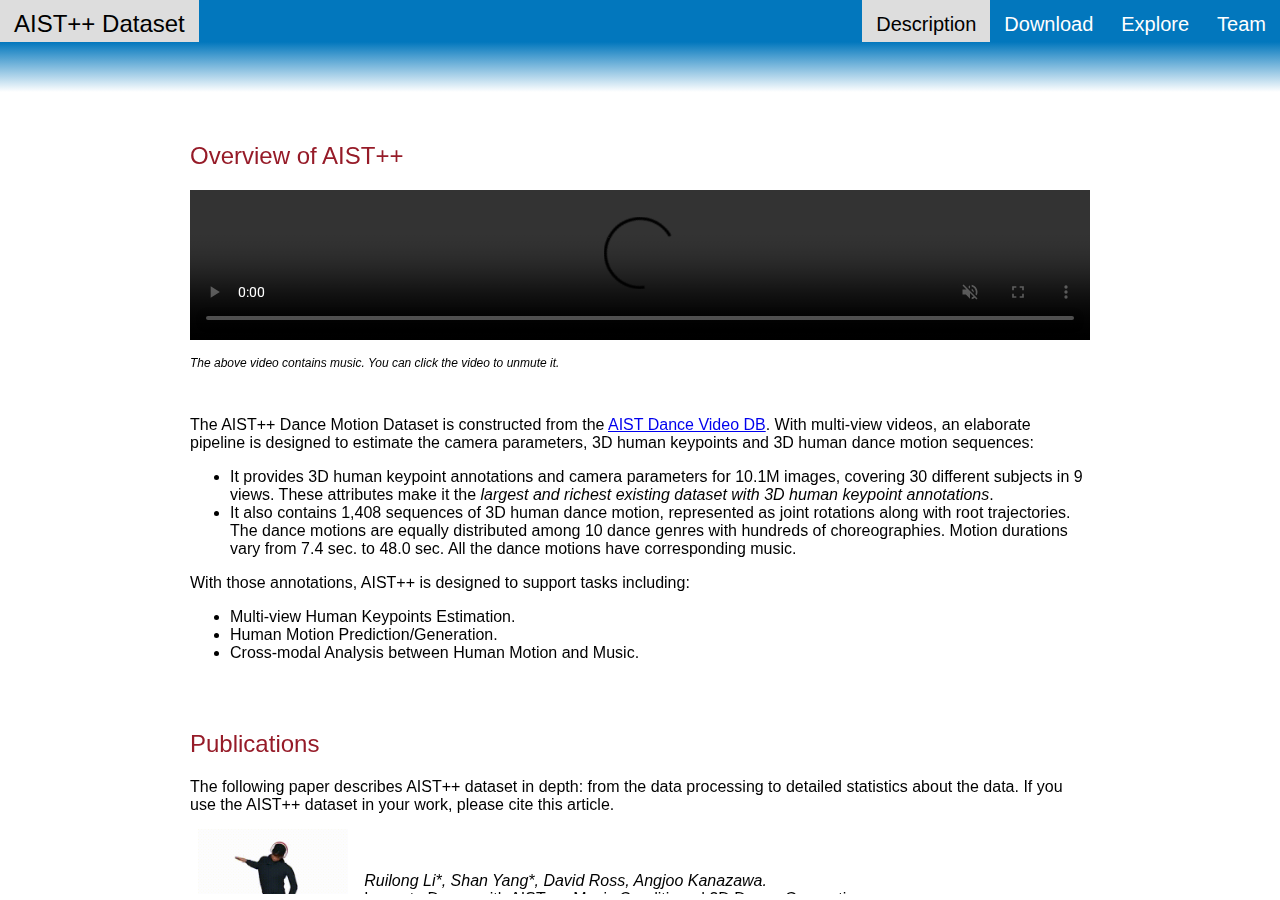
==== factsfigures.html @ 3fa1e1e7 "website v0" ====
<!DOCTYPE html>
<html>
  <head>
    <link href="https://fonts.googleapis.com/css?family=Roboto:300" rel="stylesheet">
    <link rel="stylesheet" type="text/css" href="main.css">
    <script type="text/javascript" src="main.js"></script>
    <!-- Global site tag (gtag.js) - Google Analytics -->
    <script async src="https://www.googletagmanager.com/gtag/js?id=G-JM2CPK6QLP"></script>
    <script>
      window.dataLayer = window.dataLayer || [];
      function gtag(){dataLayer.push(arguments);}
      gtag('js', new Date());

      gtag('config', 'G-JM2CPK6QLP');
    </script>
    <meta name="viewport" content="width=device-width, initial-scale=1">
    <title>AIST++ Dataset - Description</title>
  </head>
  <body onload="mainDivResize('factsfigures')" onresize="mainDivResize()">
    <style>
      /*************************************
       The box that contain BibTeX code
       *************************************/
      div.noshow { display: none; }
      div.bibtex {
        margin-right: 0%;
        margin-top: 1.2em;
        margin-bottom: 1em;
        border: 1px solid silver;
        padding: 0em 1em;
        background: #ffffee;
      }
      div.bibtex pre { font-size: 90%; overflow: auto;  width: 100%; padding: 0em 0em;}
    </style>
    <script type="text/javascript">
        // Toggle Display of BibTeX
        function toggleBibtex(articleid) {
            var bib = document.getElementById('bib_'+articleid);
            if (bib) {
                if(bib.className.indexOf('bibtex') != -1) {
                    bib.className.indexOf('noshow') == -1?bib.className = 'bibtex noshow':bib.className = 'bibtex';
                }
            } else {
                return;
            }
        }
      </script>
    <div class="topnav" id="myTopnav">
      <a id="100" href="index.html" class="title">AIST++ Dataset</a>
<!-- <div id="challenge" class="menu-dropdown">
<a href="challenge_overview.html" class="droplink">Challenge</a>
<div class="menu-dropdown-content" style="right:0px;">
      <a href="challenge_overview.html" class="subitem">Overview</a>
      <a href="challenge2019_downloads.html" class="subitem">Downloads</a>
      <a href="evaluation.html" class="subitem">Evaluation</a>
      <a href="challenge2019_guidelines.html" class="subitem">Participation guidelines</a>
      <a href="challenge2019.html" class="subitem">Past challenge: 2019</a>
      <a href="challenge.html" class="subitem">Past challenge: 2018</a>
</div>
</div> -->
<!-- <a id="news" href="news.html" class="menuitem">News</a>
<a id="extras" href="extras.html" class="menuitem">Extras</a>
<a id="extended" href="extended.html" class="menuitem">Extended</a> -->
<a id="team" href="team.html" class="menuitem">Team</a>
<a id="explore" href="visualizer/index.html" class="menuitem">Explore</a>
<a id="download" href="download.html" class="menuitem">Download</a>
<a id="factsfigures" href="factsfigures.html" class="menuitem">Description</a>
<a id="0" href="javascript:void(0);" style="font-size:15px;" class="icon" onclick="navbarResize()">&#9776;</a>

    </div>
    <div class="main" id ="main">
      <div id="factsfigures_banner">
      </div>
      <div style='max-width: 900px; margin: 0 auto;'>
        <h2>Overview of AIST++</h2>
<div>
  <video style="width:100%" loop muted controls autoplay>
    <source src="images/dataset_example.mp4" type="video/mp4">
  </video>
  <p style="font-size: 12px"><i>The above video contains music. You can click the video to unmute it.</i></p>
</div>
</br>
<p>The AIST++ Dance Motion Dataset is constructed from the <a href="https://aistdancedb.ongaaccel.jp/">AIST Dance Video DB</a>. With multi-view videos, an elaborate pipeline is designed to estimate the camera parameters, 3D human keypoints and 3D human dance motion sequences:</p>
<ul>
<li>It provides 3D human keypoint annotations and camera parameters for 10.1M images, covering 30 different subjects in 9 views. These attributes make it the <em>largest and richest existing dataset with 3D human keypoint annotations</em>.</li>
<li>It also contains 1,408 sequences of 3D human dance motion, represented as joint rotations along with root trajectories. The dance motions are equally distributed among 10 dance genres with hundreds of choreographies. Motion durations vary from 7.4 sec. to 48.0 sec. All the dance motions have corresponding music.</li>
</ul>
<p>With those annotations, AIST++ is designed to support tasks including:</p>
<ul>
<li>Multi-view Human Keypoints Estimation.</li>
<li>Human Motion Prediction/Generation.</li>
<li>Cross-modal Analysis between Human Motion and Music.
<br><br></li>
</ul>
<h2>Publications</h2>
<p style="margin-block-end: 7px;">The following paper describes AIST++ dataset in depth: from the data processing to detailed statistics about the data. If you use the AIST++ dataset in your work, please cite this article.</p>
<table style="border: 0;">
    <tr>
      <td width=17% style="border: 0;">
        <img src="images/paper_teaser.gif">
      </td>
      <td width=75% style="border: 0;">
        <i>Ruilong Li*, Shan Yang*, David Ross, Angjoo Kanazawa.</i><br>
        Learn to Dance with AIST++: Music Conditioned 3D Dance Generation.<br>
        In submission, 2020.<br>
        <a href="https://arxiv.org/abs/TODO" target="_blank">[PDF]</a> <a href="javascript:toggleBibtex('DanceGen')">[BibTeX]</a>
      </td>
  </tr>
</table>
<div id="bib_DanceGen" class="bibtex noshow">
<pre>
@inproceedings{TODO,
  author    = {TODO},
  title     = {Learn to Dance with AIST++: Music Conditioned 3D Dance Generation},
  booktitle = {TODO},
  year      = {TODO}
}
</pre>
</div>
<p style="margin-top: 19px; margin-block-end: 7px;">Please also consider citing the original <a href="https://aistdancedb.ongaaccel.jp/">AIST Dance Video Database</a> if you find our dataset useful. (<a href="javascript:toggleBibtex('AIST')">[BibTex]</a>)</p>
<div id="bib_AIST" class="bibtex noshow">
<pre>
@inproceedings{aist-dance-db,
   author    = {Shuhei Tsuchida and Satoru Fukayama and Masahiro Hamasaki and Masataka Goto}, 
   title     = {AIST Dance Video Database: Multi-genre, Multi-dancer, and Multi-camera Database for Dance Information Processing}, 
   booktitle = {Proceedings of the 20th International Society for Music Information Retrieval Conference, {ISMIR} 2019},
   address   = {Delft, Netherlands},
   pages     = {501--510},
   year      = 2019, 
   month     = nov
}
</pre>
</div>
<h2>Dataset organization</h2>
<p>The dataset is split into training/validation/testing sets in different ways serving for different purposes.</p>
<ul>
<li>For tasks such as human pose estimation and human motion prediction, we recommend using data splits described in Table 1. Here we split the trainval and testing sets based on different <em>subjects</em>, which also makes sure the human motions in the trainval and testing sets have no overlap. Note training and validation sets share the same group of subjects.</li>
<li>For tasks dealing with motion and music such as music conditioned motion generation, we recommend using data splits described in Table 2. In the AIST database, the same music and the same choreography are shared by multiple human motion sequences. So we carefully split the dataset to make sure that the music and choreography in the training set does not overlap with that in the testing/validation set. Note validation and testing sets share the same group of music but different choreographies.</li>
</ul>
<p align='center'>Table 1: Data Splits based on Subjects.</p>
<table>
<thead>
<tr>
<th><div style="width:100px"></div></th>
<th align="right">Train</th>
<th align="right">Validation</th>
<th align="right">Test</th>
</tr>
</thead>
<tbody>
<tr>
<td>Images</td>
<td align="right">6,420,059</td>
<td align="right">508,234</td>
<td align="right">3,179,722</td>
</tr>
<tr>
<td>Sequences</td>
<td align="right">868</td>
<td align="right">70</td>
<td align="right">470</td>
</tr>
<tr>
<td>Subjects</td>
<td align="right">20*</td>
<td align="right">20*</td>
<td align="right">10</td>
</tr>
</tbody>
</table>
<p align='center'>Table 2: Data Splits based on Music-Choreography.</p>
<table>
<thead>
<tr>
<th><div style="width:100px"></div></th>
<th align="right">Train</th>
<th align="right">Validation</th>
<th align="right">Test</th>
</tr>
</thead>
<tbody>
<tr>
<td>Seconds</td>
<td align="right">13,963.6</td>
<td align="right">187.6</td>
<td align="right">187.6</td>
</tr>
<tr>
<td>Sequences</td>
<td align="right">980</td>
<td align="right">20</td>
<td align="right">20</td>
</tr>
<tr>
<td>Choreographies</td>
<td align="right">420</td>
<td align="right">20</td>
<td align="right">20</td>
</tr>
<tr>
<td>Music</td>
<td align="right">50</td>
<td align="right">10*</td>
<td align="right">10*</td>
</tr>
</tbody>
</table>
<p>*splits have shared data across this field.</p>
<h2>Licenses</h2>
<p>The annotations are licensed by Google LLC under <a href="https://creativecommons.org/licenses/by/4.0/">CC BY 4.0</a> license.</p>

      </div>
    </div>
  </body>
</html>
---- main.css ----
* {
    box-sizing: border-box;
}
body {
    margin: 0;
    font-family: sans-serif;
    font-weight: 300;
}

.main .highlight{
  background: #EEE;
  border-radius: 2px;
  overflow-x: auto;
  padding:10px;
}

.main code{
  font-family: Monaco, Menlo, Consolas, "Courier New", monospace;
  font-size: 13px;
  border: none;
}

.main p code{
  font-size: 15px;
}

.main ul code{
  font-size: 15px;
}

/* For desktop: */
.col-1 {width: 8.33%;}
.col-2 {width: 16.66%;}
.col-3 {width: 25%;}
.col-4 {width: 33.33%;}
.col-4-disabled {width: 33.33%; pointer-events: none; opacity: 0.4;}
.col-5 {width: 41.66%;}
.col-6 {width: 50%;}
.col-6-disabled  {width: 50%; pointer-events: none; opacity: 0.4;}
.col-7 {width: 58.33%;}
.col-8 {width: 66.66%;}
.col-9 {width: 75%;}
.col-10 {width: 83.33%;}
.col-11 {width: 91.66%;}
.col-12 {width: 100%;}

.col-fifth {width: 20%;}
.col-sixteenth{width: 6.25%;}

h2{
  font-weight: 300;
  padding-top: 30px;
  color: rgba(150, 27, 40);
}

h4 {
  margin-top: 2em;
}

.main img{
  max-width: 100%;
}

.metrics img{
  max-width: 50%;
}

.row::after {
    content: "";
    clear: both;
    display: table;
}

[class*="col-"] {
    float: left;
    padding: 7px;
}

.button {
    cursor: pointer;
    background-color: #EEE;
    border: none;
    color: black;
    width: 100%;
    min-height: 40px;
    text-align: center;
    text-decoration: none;
    display: inline-block;
    font-family: sans-serif;
    font-weight: 300;
    font-size: 14px;
    border-radius: 2px;
    -webkit-transition-duration: 0.4s; /* Safari */
    transition-duration: 0.4s;
}

.grayed{
    background-color: #CCC;
}

.hovered{
    background-color: rgba(150, 27, 40, 0.9);
    color: white;
}

.button:hover {
    background-color: rgba(150, 27, 40, 0.9);
    color: white;
}

.titlecol{
    min-height: 40px;
    padding-top: 16px;
    font-size: 15px;
}

.topnav {
  background-color: #0277BD;
  overflow: hidden;
  z-index: 2;
  line-height: 1;
}

.topnav a {
  display: block;
  text-align: center;
  text-decoration: none;
}

.topnav a:hover {
  background-color: #ddd;
  color: black;
}

.topnav .icon {
  padding: 12px 14px 13px 14px;
  color: white;
  display: none;
}

.menuitem {
  float: right;
  color: white;
  padding: 14px 14px 13px 14px;
  font-size: 20px;
}

.title {
  float: left;
  color: white;
  padding: 12px 14px 12px 14px;
  font-size: 24px;
}

#challenge_banner {
  top: 42px;
  left: 0px;
  height:50px;
  width:100%;
  position: fixed;
  background-color: #0277BD;
  color: rgba(255, 255, 255, 1);
  background-image: linear-gradient(#0277BD, white), url(images/challenge.jpg);
  background-position: center;
  background-repeat: no-repeat;
  background-size: cover;
  z-index: 1;
}

#download_banner {
  top: 42px;
  left: 0px;
  height:50px;
  width:100%;
  position: fixed;
  background-color: #0277BD;
  color: rgba(255, 255, 255, 1);
  background-image: linear-gradient(#0277BD, white), url(images/download.jpg);
  background-position: center;
  background-repeat: no-repeat;
  background-size: cover;
  z-index: 1;
}

#extended_banner {
  top: 42px;
  left: 0px;
  height:50px;
  width:100%;
  position: fixed;
  background-color: #0277BD;
  color: rgba(255, 255, 255, 1);
  background-image: linear-gradient(#0277BD, white), url(images/extended.jpg);
  background-position: center;
  background-repeat: no-repeat;
  background-size: cover;
  z-index: 1;
}

#extras_banner {
  top: 42px;
  left: 0px;
  height:50px;
  width:100%;
  position: fixed;
  background-color: #0277BD;
  color: rgba(255, 255, 255, 1);
  background-image: linear-gradient(#0277BD, white), url(images/extras.jpg);
  background-position: center;
  background-repeat: no-repeat;
  background-size: cover;
  z-index: 1;
}

#news_banner {
  top: 42px;
  left: 0px;
  height:50px;
  width:100%;
  position: fixed;
  background-color: #0277BD;
  color: rgba(255, 255, 255, 1);
  background-image: linear-gradient(#0277BD, white), url(images/news.jpg);
  background-position: center;
  background-repeat: no-repeat;
  background-size: cover;
  z-index: 1;
}

#factsfigures_banner {
  top: 42px;
  left: 0px;
  height:50px;
  width:100%;
  position: fixed;
  background-color: #0277BD;
  color: rgba(255, 255, 255, 1);
  background-image: linear-gradient(#0277BD, white), url(images/factsfigures.jpg);
  background-position: center;
  background-repeat: no-repeat;
  background-size: cover;
  z-index: 1;
}

#team_banner {
  top: 42px;
  left: 0px;
  height:50px;
  width:100%;
  position: fixed;
  background-color: #0277BD;
  color: rgba(255, 255, 255, 1);
  background-image: linear-gradient(#0277BD, white), url(images/team.jpg);
  background-position: center;
  background-repeat: no-repeat;
  background-size: cover;
  z-index: 1;
}

#explore_banner {
  top: 42px;
  left: 0px;
  height:50px;
  width:100%;
  position: fixed;
  background-color: #0277BD;
  color: rgba(255, 255, 255, 1);
  background-image: linear-gradient(#0277BD, white), url(images/explore.jpg);
  background-position: center;
  background-repeat: no-repeat;
  background-size: cover;
  z-index: 1;
}

.main {
    padding: 50px 40px 40px 40px;
    height: 100%;
    position: fixed;
    top: 42px;
    width: 100%;
    overflow: auto;
}

.active {
  background-color: #ddd;
  color: black !important;
}

.main th, .main td {
  border-bottom: 1px solid #ddd;
  padding: 8px;
}

.main thead {
  background-color: #f5f5f5;
}

.main tr:hover {
  background-color: #f5f5f5;
}

.main table {
  width: 100%;
  border-collapse: collapse;
  border-top: 2px solid black;
  border-bottom: 2px solid black;
}

#banner {
  background-color: #111111;
  color: rgba(255, 255, 255, 0.5);
  align-items: center;
  display: flex;
  justify-content: center;
  background-image: url("images/visualizer.jpg");
  background-position: center;
  background-repeat: no-repeat;
  background-size: cover;
  display: -ms-flexbox;
  height: 100%;
  overflow: hidden;
  position: absolute;
  top: 0;
  text-align: center;
  width: 100%;
}

 #banner:before {
    -moz-transition: opacity 3s ease;
    -webkit-transition: opacity 3s ease;
    -ms-transition: opacity 3s ease;
    transition: opacity 3s ease;
    -moz-transition-delay: 0.25s;
    -webkit-transition-delay: 0.25s;
    -ms-transition-delay: 0.25s;
    transition-delay: 0.25s;
    background: #111111;
    content: '';
    display: block;
    height: 100%;
    left: 0;
    opacity: 0.45;
    position: absolute;
    top: 0;
    width: 100%;
    z-index: 1;
}

#banner:after {
    background: linear-gradient(135deg, #0277BD 0%, #111111 74%);
    content: ' ';
    display: block;
    height: 100%;
    left: 0;
    opacity: 0.45;
    position: absolute;
    top: 0;
    webkit-linear-gradientidth: 100%;
    width: 100%;
    z-index: 1;
}

.inner button {
  font-weight: 100;
  cursor: pointer;
  width: 95%;
  border: 1px solid white;
  border-radius: 2px;
  padding: 15px;
  color: white;
  background-color: transparent;
  font-size: 14pt;
  -webkit-transition-duration: 0.4s; /* Safari */
  transition-duration: 0.4s;
}


.inner button:hover {
    background-color: white;
    color: rgba(150, 27, 40, 0.9);
}

.inner {
  display: flex;
  align-content: center;
  width: 100%;
  height: 100%;
  position: fixed;
  overflow-y: auto;
  z-index: 2;
}

.inner-inner {
  text-align: center;
  width: 100%;
  max-width: 1500px;
  position: relative;
  margin: auto;
}

#banner video {
    -moz-transform: translateX(50%) translateY(50%);
    -webkit-transform: translateX(50%) translateY(50%);
    -ms-transform: translateX(50%) translateY(50%);
    transform: translateX(50%) translateY(50%);
    bottom: 50%;
    height: auto;
    min-height: 100%;
    min-width: 100%;
    overflow: hidden;
    position: absolute;
    right: 50%;
    width: auto;
}


.inner h1 {
    font-size: 4.5rem;
    margin: 3rem 0 3rem 0;
    color: white;
    font-weight: 100}
.inner p {
    font-size: 1.5rem;
    margin: 0.5rem;
    color: white;
 }


@media screen and (max-width: 740px) {
    [class*="col-"] {
        width: 100%;
    }
    .main{
        padding: 200px 20px 20px 20px;
    }
    .topnav a:not(:first-child) {
        display: none;
    }
    .topnav div {
        display: none;
    }
    .topnav a.icon {
        float: right;
        display: block;
    }
    .topnav.responsive {position: relative;}
    .topnav.responsive .icon {
        position: absolute;
        right: 0;
        top: 0;
    }
    .topnav.responsive a {
        float: none;
        display: block;
        text-align: left;
    }

    .topnav.responsive .subitem {
      display: none;
    }

    .topnav.responsive .menu-dropdown {
        float: none;
        display: block;
        text-align: left;
    }

    .topnav.responsive .menu-dropdown-content {
      display: none;
    }
}


/* The dropdown container */
.menu-dropdown {
  overflow: hidden;
  float: right;
}

/* Dropdown button */
.menu-dropdown .droplink {
  font-size: 15px;
  border: none;
  outline: none;
  color: white;
  padding: 14px 14px 13px 14px;
  margin: 0; /* Important for vertical align on mobile phones */
}

.menu-dropdown.active .droplink {
  font-size: 15px;
  border: none;
  outline: none;
  color: black;
  padding: 14px 14px 13px 14px;
  margin: 0; /* Important for vertical align on mobile phones */
}

/* Dropdown content (hidden by default) */
.menu-dropdown-content {
  display: none;
  position: absolute;
  background-color: #f9f9f9;
  min-width: 160px;
  box-shadow: 0px 8px 16px 0px rgba(0,0,0,0.2);
  z-index: 1;
}

/* Links inside the dropdown */
.menu-dropdown-content a {
  float: none;
  color: black;
  padding: 12px 16px;
  text-decoration: none;
  display: block;
  text-align: left;
}

/* Add a grey background color to dropdown links on hover */
.menu-dropdown-content a:hover {
  background-color: #ddd;
}

/* Show the dropdown menu on hover */
.menu-dropdown:hover .menu-dropdown-content {
  display: block;
}

/* Fixes float problems */
.clearfix {
  clear:both;
}

a.anchor {
    display: block;
    position: relative;
    top: -200px;
    visibility: hidden;
}

a.anchor_collapsed {
    display: block;
    position: relative;
    top: -60px;
    visibility: hidden;
}


.main .search-container {
  float: left;
  overflow: hidden;
  background-color: #e9e9e9;
}

.main input[type=text] {
  padding: 6px;
  margin-top: 8px;
  font-size: 17px;
  border: none;
}

.main .search-container button {
  float: right;
  padding: 6px 10px;
  margin-top: 8px;
  margin-right: 16px;
  background: #ddd;
  font-size: 17px;
  border: none;
  cursor: pointer;
}

.main .search-container button:hover {
  background: #ccc;
}
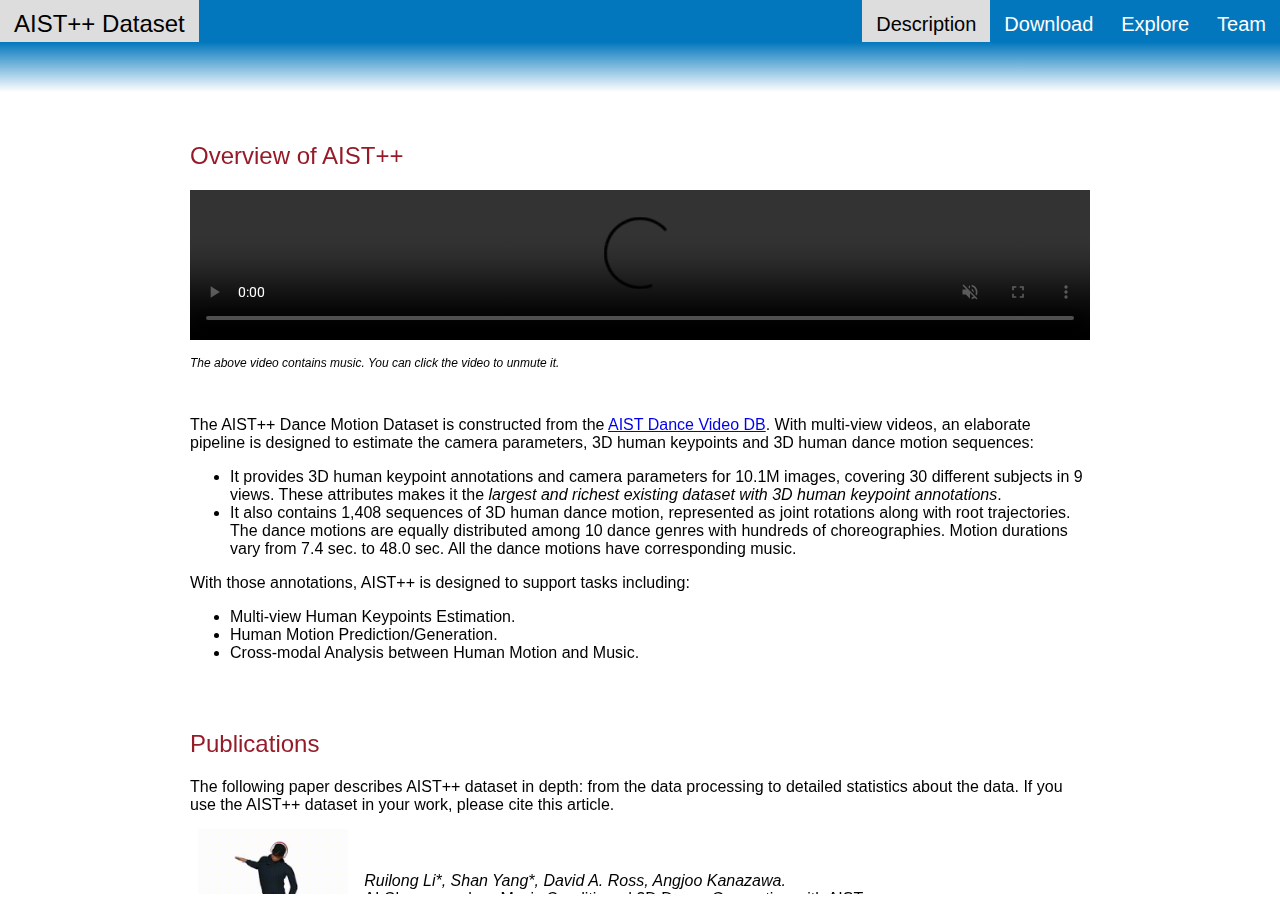
==== commit eaebba30: "update citation in desc page" ====
--- a/factsfigures.html
+++ b/factsfigures.html
@@ -82,7 +82,7 @@
 </br>
 <p>The AIST++ Dance Motion Dataset is constructed from the <a href="https://aistdancedb.ongaaccel.jp/">AIST Dance Video DB</a>. With multi-view videos, an elaborate pipeline is designed to estimate the camera parameters, 3D human keypoints and 3D human dance motion sequences:</p>
 <ul>
-<li>It provides 3D human keypoint annotations and camera parameters for 10.1M images, covering 30 different subjects in 9 views. These attributes make it the <em>largest and richest existing dataset with 3D human keypoint annotations</em>.</li>
+<li>It provides 3D human keypoint annotations and camera parameters for 10.1M images, covering 30 different subjects in 9 views. These attributes makes it the <em>largest and richest existing dataset with 3D human keypoint annotations</em>.</li>
 <li>It also contains 1,408 sequences of 3D human dance motion, represented as joint rotations along with root trajectories. The dance motions are equally distributed among 10 dance genres with hundreds of choreographies. Motion durations vary from 7.4 sec. to 48.0 sec. All the dance motions have corresponding music.</li>
 </ul>
 <p>With those annotations, AIST++ is designed to support tasks including:</p>
@@ -100,20 +100,22 @@
         <img src="images/paper_teaser.gif">
       </td>
       <td width=75% style="border: 0;">
-        <i>Ruilong Li*, Shan Yang*, David Ross, Angjoo Kanazawa.</i><br>
-        Learn to Dance with AIST++: Music Conditioned 3D Dance Generation.<br>
-        In submission, 2020.<br>
-        <a href="https://arxiv.org/abs/TODO" target="_blank">[PDF]</a> <a href="javascript:toggleBibtex('DanceGen')">[BibTeX]</a>
+        <i>Ruilong Li*, Shan Yang*, David A. Ross, Angjoo Kanazawa.</i><br>
+        AI Choreographer: Music Conditioned 3D Dance Generation with AIST++<br>
+        ICCV, 2021.<br>
+        <a href="https://arxiv.org/abs/2101.08779">[PDF]</a> <a href="javascript:toggleBibtex('DanceGen')">[BibTeX]</a> <a href="https://google.github.io/aichoreographer">[Web]</a>
       </td>
   </tr>
 </table>
 <div id="bib_DanceGen" class="bibtex noshow">
 <pre>
-@inproceedings{TODO,
-  author    = {TODO},
-  title     = {Learn to Dance with AIST++: Music Conditioned 3D Dance Generation},
-  booktitle = {TODO},
-  year      = {TODO}
+@misc{li2021learn,
+      title={Learn to Dance with AIST++: Music Conditioned 3D Dance Generation}, 
+      author={Ruilong Li and Shan Yang and David A. Ross and Angjoo Kanazawa},
+      year={2021},
+      eprint={2101.08779},
+      archivePrefix={arXiv},
+      primaryClass={cs.CV}
 }
 </pre>
 </div>
@@ -135,7 +137,7 @@
 <p>The dataset is split into training/validation/testing sets in different ways serving for different purposes.</p>
 <ul>
 <li>For tasks such as human pose estimation and human motion prediction, we recommend using data splits described in Table 1. Here we split the trainval and testing sets based on different <em>subjects</em>, which also makes sure the human motions in the trainval and testing sets have no overlap. Note training and validation sets share the same group of subjects.</li>
-<li>For tasks dealing with motion and music such as music conditioned motion generation, we recommend using data splits described in Table 2. In the AIST database, the same music and the same choreography are shared by multiple human motion sequences. So we carefully split the dataset to make sure that the music and choreography in the training set does not overlap with that in the testing/validation set. Note validation and testing sets share the same group of music but different choreographies.</li>
+<li>For tasks dealing with motion and music such as music conditioned motion generation, we recommend using data splits described in Table 2. In the AIST database, same music and same choreography are shared by multiple human motion sequences. So we carefully split the dataset to make sure that the music and choreography in the training set does not overlap with that in the testing/validation set. Note validation and testing sets share the same group of music but different choreographies.</li>
 </ul>
 <p align='center'>Table 1: Data Splits based on Subjects.</p>
 <table>
